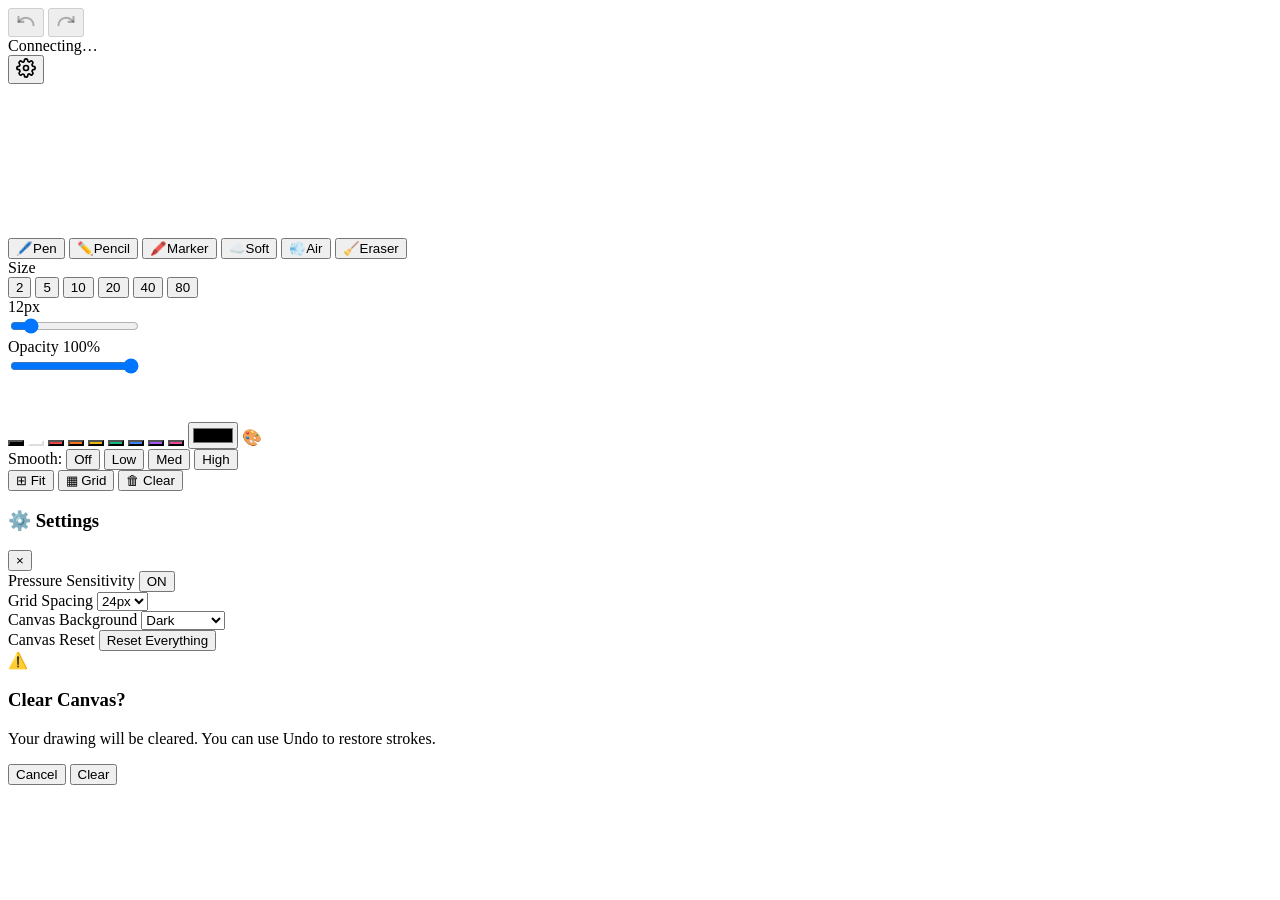
==== phone-drawing-pad/frontend/phone/index.html @ 463b0c14 "drawing pad" ====
<!DOCTYPE html>
<html lang="en">
<head>
    <meta charset="UTF-8">
    <meta name="viewport" content="width=device-width, initial-scale=1.0, maximum-scale=1.0, user-scalable=no, viewport-fit=cover">
    <title>Phone Drawing Pad</title>
    <link rel="preconnect" href="https://fonts.googleapis.com">
    <link rel="preconnect" href="https://fonts.gstatic.com" crossorigin>
    <link href="https://fonts.googleapis.com/css2?family=Inter:wght@400;500;600;700&display=swap" rel="stylesheet">
    <link rel="stylesheet" href="/static/phone/style.css">
</head>
<body>
    <div class="phone-layout">
        <!-- ============ TOP BAR ============ -->
        <header class="top-bar">
            <div class="top-bar-left">
                <button id="btn-undo" class="icon-btn" title="Undo" disabled>
                    <svg width="20" height="20" viewBox="0 0 24 24" fill="none" stroke="currentColor" stroke-width="2.5" stroke-linecap="round" stroke-linejoin="round"><path d="M3 7v6h6"/><path d="M21 17a9 9 0 0 0-9-9 9 9 0 0 0-6 2.3L3 13"/></svg>
                </button>
                <button id="btn-redo" class="icon-btn" title="Redo" disabled>
                    <svg width="20" height="20" viewBox="0 0 24 24" fill="none" stroke="currentColor" stroke-width="2.5" stroke-linecap="round" stroke-linejoin="round"><path d="M21 7v6h-6"/><path d="M3 17a9 9 0 0 1 9-9 9 9 0 0 1 6 2.3l3 2.7"/></svg>
                </button>
            </div>

            <div id="connection-badge" class="conn-badge conn-disconnected">
                <span class="conn-dot"></span>
                <span id="conn-text">Connecting…</span>
            </div>

            <div class="top-bar-right">
                <button id="btn-settings" class="icon-btn" title="Settings">
                    <svg width="20" height="20" viewBox="0 0 24 24" fill="none" stroke="currentColor" stroke-width="2" stroke-linecap="round" stroke-linejoin="round"><circle cx="12" cy="12" r="3"/><path d="M19.4 15a1.65 1.65 0 0 0 .33 1.82l.06.06a2 2 0 0 1-2.83 2.83l-.06-.06a1.65 1.65 0 0 0-1.82-.33 1.65 1.65 0 0 0-1 1.51V21a2 2 0 0 1-4 0v-.09A1.65 1.65 0 0 0 9 19.4a1.65 1.65 0 0 0-1.82.33l-.06.06a2 2 0 0 1-2.83-2.83l.06-.06A1.65 1.65 0 0 0 4.68 15a1.65 1.65 0 0 0-1.51-1H3a2 2 0 0 1 0-4h.09A1.65 1.65 0 0 0 4.6 9a1.65 1.65 0 0 0-.33-1.82l-.06-.06a2 2 0 0 1 2.83-2.83l.06.06A1.65 1.65 0 0 0 9 4.68a1.65 1.65 0 0 0 1-1.51V3a2 2 0 0 1 4 0v.09a1.65 1.65 0 0 0 1 1.51 1.65 1.65 0 0 0 1.82-.33l.06-.06a2 2 0 0 1 2.83 2.83l-.06.06A1.65 1.65 0 0 0 19.4 9a1.65 1.65 0 0 0 1.51 1H21a2 2 0 0 1 0 4h-.09a1.65 1.65 0 0 0-1.51 1z"/></svg>
                </button>
            </div>
        </header>

        <!-- ============ CANVAS VIEWPORT ============ -->
        <main class="canvas-viewport" id="canvas-viewport">
            <!-- Grid overlay — drawn with CSS, never captured in drawing data -->
            <div id="grid-overlay" class="grid-overlay hidden"></div>
            <canvas id="drawing-canvas"></canvas>
        </main>

        <!-- ============ BOTTOM TOOLBAR ============ -->
        <footer class="bottom-toolbar">
            <!-- Row 1: Brush strip -->
            <div class="toolbar-row brush-strip" id="brush-strip">
                <button class="brush-btn active" data-brush="pen" title="Pen">🖊️<span>Pen</span></button>
                <button class="brush-btn" data-brush="pencil" title="Pencil">✏️<span>Pencil</span></button>
                <button class="brush-btn" data-brush="marker" title="Marker">🖍️<span>Marker</span></button>
                <button class="brush-btn" data-brush="soft" title="Soft Brush">☁️<span>Soft</span></button>
                <button class="brush-btn" data-brush="airbrush" title="Airbrush">💨<span>Air</span></button>
                <button class="brush-btn eraser-btn" data-brush="eraser" title="Eraser">🧹<span>Eraser</span></button>
            </div>

            <!-- Row 2: Size + Opacity sliders with live preview -->
            <div class="toolbar-row slider-row">
                <div class="slider-wrap">
                    <div class="slider-label">
                        <span>Size</span>
                        <div class="quick-sizes" id="quick-sizes">
                            <button data-size="2">2</button>
                            <button data-size="5">5</button>
                            <button data-size="10">10</button>
                            <button data-size="20" class="active">20</button>
                            <button data-size="40">40</button>
                            <button data-size="80">80</button>
                        </div>
                        <span id="size-val" class="slider-val">12px</span>
                    </div>
                    <input type="range" id="slider-size" min="1" max="100" value="12">
                </div>
                <div class="slider-wrap">
                    <div class="slider-label">
                        <span>Opacity</span>
                        <span id="opacity-val" class="slider-val">100%</span>
                    </div>
                    <input type="range" id="slider-opacity" min="5" max="100" value="100">
                </div>
                <!-- Brush preview swatch -->
                <div class="brush-preview" id="brush-preview">
                    <canvas id="preview-canvas" width="40" height="40"></canvas>
                </div>
            </div>

            <!-- Row 3: Color palette -->
            <div class="toolbar-row color-row">
                <button class="color-dot active" data-color="#000000" style="background:#000000" title="Black"></button>
                <button class="color-dot" data-color="#ffffff" style="background:#ffffff;border-color:rgba(255,255,255,.4)" title="White"></button>
                <button class="color-dot" data-color="#ef4444" style="background:#ef4444" title="Red"></button>
                <button class="color-dot" data-color="#f97316" style="background:#f97316" title="Orange"></button>
                <button class="color-dot" data-color="#eab308" style="background:#eab308" title="Yellow"></button>
                <button class="color-dot" data-color="#10b981" style="background:#10b981" title="Green"></button>
                <button class="color-dot" data-color="#3b82f6" style="background:#3b82f6" title="Blue"></button>
                <button class="color-dot" data-color="#a855f7" style="background:#a855f7" title="Purple"></button>
                <button class="color-dot" data-color="#ec4899" style="background:#ec4899" title="Pink"></button>
                <label class="color-custom" title="Custom Color">
                    <input type="color" id="input-custom-color" value="#000000">
                    <span>🎨</span>
                </label>
            </div>

            <!-- Row 4: Secondary tools -->
            <div class="toolbar-row secondary-row">
                <div class="smooth-group" id="smooth-group">
                    <span class="smooth-label">Smooth:</span>
                    <button class="smooth-btn" data-smooth="off">Off</button>
                    <button class="smooth-btn" data-smooth="low">Low</button>
                    <button class="smooth-btn active" data-smooth="medium">Med</button>
                    <button class="smooth-btn" data-smooth="high">High</button>
                </div>
                <div class="sec-actions">
                    <button id="btn-zoom-fit" class="sec-btn" title="Fit / Reset View">⊞ Fit</button>
                    <button id="btn-grid-toggle" class="sec-btn" title="Toggle Grid">▦ Grid</button>
                    <button id="btn-clear" class="sec-btn sec-danger" title="Clear Canvas">🗑 Clear</button>
                </div>
            </div>
        </footer>
    </div>

    <!-- ============ SETTINGS PANEL OVERLAY ============ -->
    <div id="settings-panel" class="settings-overlay hidden">
        <div class="settings-card">
            <div class="settings-header">
                <h3>⚙️ Settings</h3>
                <button id="btn-close-settings" class="close-btn">&times;</button>
            </div>
            <div class="settings-body">
                <div class="setting-row">
                    <span>Pressure Sensitivity</span>
                    <button id="btn-pressure" class="toggle-chip active">ON</button>
                </div>
                <div class="setting-row">
                    <span>Grid Spacing</span>
                    <select id="select-grid-size" class="setting-select">
                        <option value="16">16px</option>
                        <option value="24" selected>24px</option>
                        <option value="32">32px</option>
                        <option value="48">48px</option>
                        <option value="64">64px</option>
                    </select>
                </div>
                <div class="setting-row">
                    <span>Canvas Background</span>
                    <select id="select-bg" class="setting-select">
                        <option value="#111726" selected>Dark</option>
                        <option value="#1e293b">Slate</option>
                        <option value="#ffffff">White</option>
                        <option value="#f1f5f9">Light Gray</option>
                    </select>
                </div>
                <div class="setting-row">
                    <span>Canvas Reset</span>
                    <button id="btn-full-reset" class="setting-btn danger">Reset Everything</button>
                </div>
            </div>
        </div>
    </div>

    <!-- ============ CLEAR CONFIRM MODAL ============ -->
    <div id="clear-modal" class="modal-overlay hidden">
        <div class="modal-card">
            <div class="modal-icon">⚠️</div>
            <h3>Clear Canvas?</h3>
            <p>Your drawing will be cleared. You can use Undo to restore strokes.</p>
            <div class="modal-actions">
                <button id="btn-modal-cancel" class="modal-btn btn-sec">Cancel</button>
                <button id="btn-modal-confirm" class="modal-btn btn-danger-fill">Clear</button>
            </div>
        </div>
    </div>

    <script src="/static/phone/app.js"></script>
</body>
</html>
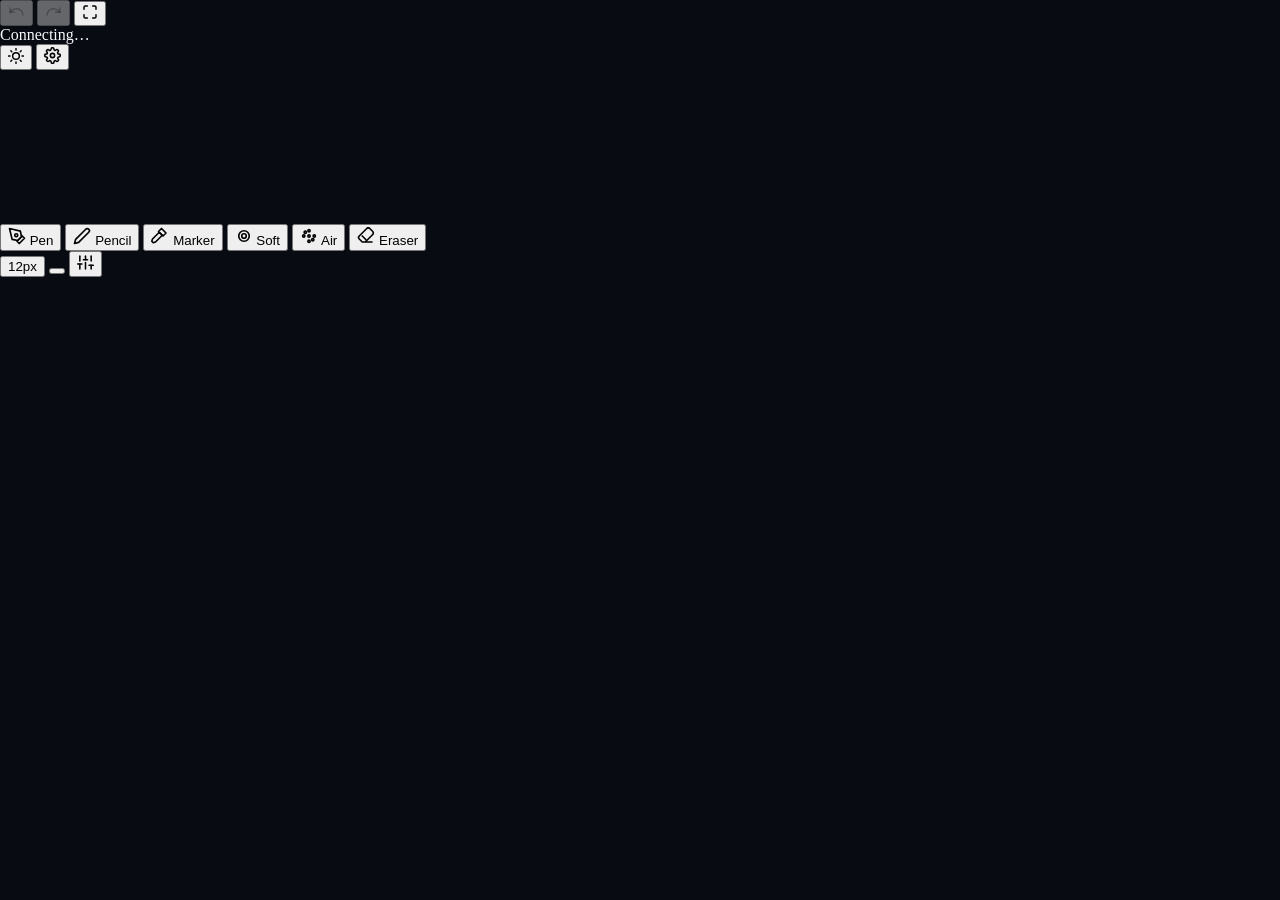
==== commit 888448e2: "brush" ====
--- a/phone-drawing-pad/frontend/phone/index.html
+++ b/phone-drawing-pad/frontend/phone/index.html
@@ -3,33 +3,83 @@
 <head>
     <meta charset="UTF-8">
     <meta name="viewport" content="width=device-width, initial-scale=1.0, maximum-scale=1.0, user-scalable=no, viewport-fit=cover">
-    <title>Phone Drawing Pad</title>
+    <title>DrawSync — Mobile Drawing Pad</title>
+    <meta name="theme-color" content="#080b12">
+    <meta name="apple-mobile-web-app-capable" content="yes">
+    <meta name="apple-mobile-web-app-status-bar-style" content="black-translucent">
+    <!-- Google Fonts -->
     <link rel="preconnect" href="https://fonts.googleapis.com">
     <link rel="preconnect" href="https://fonts.gstatic.com" crossorigin>
-    <link href="https://fonts.googleapis.com/css2?family=Inter:wght@400;500;600;700&display=swap" rel="stylesheet">
-    <link rel="stylesheet" href="/static/phone/style.css">
+    <link href="https://fonts.googleapis.com/css2?family=Outfit:wght@400;500;600;700;800&family=Inter:wght@400;500;600;700&family=JetBrains+Mono:wght@400;500;600&display=swap" rel="stylesheet">
+    <style>
+        /* Instant anti-FOUC protection before external CSS resolves */
+        .hidden, [hidden],
+        .dock-drawer.hidden,
+        .drawer-pane.hidden,
+        .settings-overlay.hidden,
+        .modal-overlay.hidden,
+        .grid-overlay.hidden,
+        .zoom-badge.hidden {
+            display: none !important;
+        }
+        html, body {
+            margin: 0; padding: 0; width: 100%; height: 100%;
+            overflow: hidden; background-color: #080b12; color: #f8fafc;
+            touch-action: none;
+        }
+    </style>
+    <link rel="stylesheet" href="/static/phone/style.css?v=studio_v5">
 </head>
-<body>
+<body class="mobile-studio">
     <div class="phone-layout">
-        <!-- ============ TOP BAR ============ -->
+        <!-- ============ TOP APPLICATION BAR ============ -->
         <header class="top-bar">
             <div class="top-bar-left">
                 <button id="btn-undo" class="icon-btn" title="Undo" disabled>
-                    <svg width="20" height="20" viewBox="0 0 24 24" fill="none" stroke="currentColor" stroke-width="2.5" stroke-linecap="round" stroke-linejoin="round"><path d="M3 7v6h6"/><path d="M21 17a9 9 0 0 0-9-9 9 9 0 0 0-6 2.3L3 13"/></svg>
+                    <svg width="17" height="17" viewBox="0 0 24 24" fill="none" stroke="currentColor" stroke-width="2.2" stroke-linecap="round" stroke-linejoin="round">
+                        <path d="M3 7v6h6"/>
+                        <path d="M21 17a9 9 0 0 0-9-9 9 9 0 0 0-6 2.3L3 13"/>
+                    </svg>
                 </button>
                 <button id="btn-redo" class="icon-btn" title="Redo" disabled>
-                    <svg width="20" height="20" viewBox="0 0 24 24" fill="none" stroke="currentColor" stroke-width="2.5" stroke-linecap="round" stroke-linejoin="round"><path d="M21 7v6h-6"/><path d="M3 17a9 9 0 0 1 9-9 9 9 0 0 1 6 2.3l3 2.7"/></svg>
-                </button>
-            </div>
-
-            <div id="connection-badge" class="conn-badge conn-disconnected">
+                    <svg width="17" height="17" viewBox="0 0 24 24" fill="none" stroke="currentColor" stroke-width="2.2" stroke-linecap="round" stroke-linejoin="round">
+                        <path d="M21 7v6h-6"/>
+                        <path d="M3 17a9 9 0 0 1 9-9 9 9 0 0 1 6 2.3l3 2.7"/>
+                    </svg>
+                </button>
+                <button id="btn-fullscreen" class="icon-btn btn-zen" title="Zen Fullscreen Mode">
+                    <svg width="16" height="16" viewBox="0 0 24 24" fill="none" stroke="currentColor" stroke-width="2.2" stroke-linecap="round" stroke-linejoin="round">
+                        <path d="M8 3H5a2 2 0 0 0-2 2v3m18 0V5a2 2 0 0 0-2-2h-3m0 18h3a2 2 0 0 0 2-2v-3M3 16v3a2 2 0 0 0 2 2h3"/>
+                    </svg>
+                </button>
+            </div>
+
+            <!-- Telemetry Status Capsule -->
+            <div id="connection-badge" class="conn-badge conn-disconnected" title="Live Connection Status">
                 <span class="conn-dot"></span>
                 <span id="conn-text">Connecting…</span>
             </div>
 
             <div class="top-bar-right">
+                <!-- Theme Quick Cycle -->
+                <button id="btn-theme-quick" class="icon-btn" title="Cycle Canvas Theme">
+                    <svg width="16" height="16" viewBox="0 0 24 24" fill="none" stroke="currentColor" stroke-width="2.2" stroke-linecap="round" stroke-linejoin="round">
+                        <circle cx="12" cy="12" r="5"/>
+                        <line x1="12" y1="1" x2="12" y2="3"/>
+                        <line x1="12" y1="21" x2="12" y2="23"/>
+                        <line x1="4.22" y1="4.22" x2="5.64" y2="5.64"/>
+                        <line x1="18.36" y1="18.36" x2="19.78" y2="19.78"/>
+                        <line x1="1" y1="12" x2="3" y2="12"/>
+                        <line x1="21" y1="12" x2="23" y2="12"/>
+                        <line x1="4.22" y1="19.78" x2="5.64" y2="18.36"/>
+                        <line x1="18.36" y1="5.64" x2="19.78" y2="4.22"/>
+                    </svg>
+                </button>
                 <button id="btn-settings" class="icon-btn" title="Settings">
-                    <svg width="20" height="20" viewBox="0 0 24 24" fill="none" stroke="currentColor" stroke-width="2" stroke-linecap="round" stroke-linejoin="round"><circle cx="12" cy="12" r="3"/><path d="M19.4 15a1.65 1.65 0 0 0 .33 1.82l.06.06a2 2 0 0 1-2.83 2.83l-.06-.06a1.65 1.65 0 0 0-1.82-.33 1.65 1.65 0 0 0-1 1.51V21a2 2 0 0 1-4 0v-.09A1.65 1.65 0 0 0 9 19.4a1.65 1.65 0 0 0-1.82.33l-.06.06a2 2 0 0 1-2.83-2.83l.06-.06A1.65 1.65 0 0 0 4.68 15a1.65 1.65 0 0 0-1.51-1H3a2 2 0 0 1 0-4h.09A1.65 1.65 0 0 0 4.6 9a1.65 1.65 0 0 0-.33-1.82l-.06-.06a2 2 0 0 1 2.83-2.83l.06.06A1.65 1.65 0 0 0 9 4.68a1.65 1.65 0 0 0 1-1.51V3a2 2 0 0 1 4 0v.09a1.65 1.65 0 0 0 1 1.51 1.65 1.65 0 0 0 1.82-.33l.06-.06a2 2 0 0 1 2.83 2.83l-.06.06A1.65 1.65 0 0 0 19.4 9a1.65 1.65 0 0 0 1.51 1H21a2 2 0 0 1 0 4h-.09a1.65 1.65 0 0 0-1.51 1z"/></svg>
+                    <svg width="17" height="17" viewBox="0 0 24 24" fill="none" stroke="currentColor" stroke-width="2.2" stroke-linecap="round" stroke-linejoin="round">
+                        <circle cx="12" cy="12" r="3"/>
+                        <path d="M19.4 15a1.65 1.65 0 0 0 .33 1.82l.06.06a2 2 0 0 1-2.83 2.83l-.06-.06a1.65 1.65 0 0 0-1.82-.33 1.65 1.65 0 0 0-1 1.51V21a2 2 0 0 1-4 0v-.09A1.65 1.65 0 0 0 9 19.4a1.65 1.65 0 0 0-1.82.33l-.06.06a2 2 0 0 1-2.83-2.83l.06-.06A1.65 1.65 0 0 0 4.68 15a1.65 1.65 0 0 0-1.51-1H3a2 2 0 0 1 0-4h.09A1.65 1.65 0 0 0 4.6 9a1.65 1.65 0 0 0-.33-1.82l-.06-.06a2 2 0 0 1 2.83-2.83l.06.06A1.65 1.65 0 0 0 9 4.68a1.65 1.65 0 0 0 1-1.51V3a2 2 0 0 1 4 0v.09a1.65 1.65 0 0 0 1 1.51 1.65 1.65 0 0 0 1.82-.33l.06-.06a2 2 0 0 1 2.83 2.83l-.06.06A1.65 1.65 0 0 0 19.4 9a1.65 1.65 0 0 0 1.51 1H21a2 2 0 0 1 0 4h-.09a1.65 1.65 0 0 0-1.51 1z"/>
+                    </svg>
                 </button>
             </div>
         </header>
@@ -39,26 +89,33 @@
             <!-- Grid overlay — drawn with CSS, never captured in drawing data -->
             <div id="grid-overlay" class="grid-overlay hidden"></div>
             <canvas id="drawing-canvas"></canvas>
+
+            <!-- Floating Live Zoom Pill (shown during zoom/pan) -->
+            <button id="zoom-badge" class="zoom-badge hidden" title="Tap to reset view">
+                <span id="zoom-text">100%</span>
+                <span class="zoom-reset-label">Fit</span>
+            </button>
         </main>
 
-        <!-- ============ BOTTOM TOOLBAR ============ -->
-        <footer class="bottom-toolbar">
-            <!-- Row 1: Brush strip -->
-            <div class="toolbar-row brush-strip" id="brush-strip">
-                <button class="brush-btn active" data-brush="pen" title="Pen">🖊️<span>Pen</span></button>
-                <button class="brush-btn" data-brush="pencil" title="Pencil">✏️<span>Pencil</span></button>
-                <button class="brush-btn" data-brush="marker" title="Marker">🖍️<span>Marker</span></button>
-                <button class="brush-btn" data-brush="soft" title="Soft Brush">☁️<span>Soft</span></button>
-                <button class="brush-btn" data-brush="airbrush" title="Airbrush">💨<span>Air</span></button>
-                <button class="brush-btn eraser-btn" data-brush="eraser" title="Eraser">🧹<span>Eraser</span></button>
-            </div>
-
-            <!-- Row 2: Size + Opacity sliders with live preview -->
-            <div class="toolbar-row slider-row">
-                <div class="slider-wrap">
-                    <div class="slider-label">
-                        <span>Size</span>
-                        <div class="quick-sizes" id="quick-sizes">
+        <!-- ============ FLOATING MOBILE STUDIO DOCK ============ -->
+        <div class="studio-dock-container">
+            <!-- Popover Drawers (Sliders, Color, Tools) -->
+            <div id="dock-drawer" class="dock-drawer hidden" style="display: none;">
+                <!-- Tab 1: Size & Opacity -->
+                <div id="drawer-size" class="drawer-pane hidden" style="display: none;">
+                    <div class="drawer-header">
+                        <span class="drawer-title">Stroke Dynamics</span>
+                        <div class="brush-preview" id="brush-preview">
+                            <canvas id="preview-canvas" width="40" height="40"></canvas>
+                        </div>
+                    </div>
+                    <div class="drawer-slider-group">
+                        <div class="slider-header-line">
+                            <span class="slider-caption">Brush Size</span>
+                            <span id="size-val" class="slider-pill">12px</span>
+                        </div>
+                        <input type="range" id="slider-size" min="1" max="100" value="12">
+                        <div class="quick-size-bubble-row" id="quick-sizes">
                             <button data-size="2">2</button>
                             <button data-size="5">5</button>
                             <button data-size="10">10</button>
@@ -66,110 +123,244 @@
                             <button data-size="40">40</button>
                             <button data-size="80">80</button>
                         </div>
-                        <span id="size-val" class="slider-val">12px</span>
-                    </div>
-                    <input type="range" id="slider-size" min="1" max="100" value="12">
-                </div>
-                <div class="slider-wrap">
-                    <div class="slider-label">
-                        <span>Opacity</span>
-                        <span id="opacity-val" class="slider-val">100%</span>
-                    </div>
-                    <input type="range" id="slider-opacity" min="5" max="100" value="100">
-                </div>
-                <!-- Brush preview swatch -->
-                <div class="brush-preview" id="brush-preview">
-                    <canvas id="preview-canvas" width="40" height="40"></canvas>
-                </div>
-            </div>
-
-            <!-- Row 3: Color palette -->
-            <div class="toolbar-row color-row">
-                <button class="color-dot active" data-color="#000000" style="background:#000000" title="Black"></button>
-                <button class="color-dot" data-color="#ffffff" style="background:#ffffff;border-color:rgba(255,255,255,.4)" title="White"></button>
-                <button class="color-dot" data-color="#ef4444" style="background:#ef4444" title="Red"></button>
-                <button class="color-dot" data-color="#f97316" style="background:#f97316" title="Orange"></button>
-                <button class="color-dot" data-color="#eab308" style="background:#eab308" title="Yellow"></button>
-                <button class="color-dot" data-color="#10b981" style="background:#10b981" title="Green"></button>
-                <button class="color-dot" data-color="#3b82f6" style="background:#3b82f6" title="Blue"></button>
-                <button class="color-dot" data-color="#a855f7" style="background:#a855f7" title="Purple"></button>
-                <button class="color-dot" data-color="#ec4899" style="background:#ec4899" title="Pink"></button>
-                <label class="color-custom" title="Custom Color">
-                    <input type="color" id="input-custom-color" value="#000000">
-                    <span>🎨</span>
-                </label>
-            </div>
-
-            <!-- Row 4: Secondary tools -->
-            <div class="toolbar-row secondary-row">
-                <div class="smooth-group" id="smooth-group">
-                    <span class="smooth-label">Smooth:</span>
-                    <button class="smooth-btn" data-smooth="off">Off</button>
-                    <button class="smooth-btn" data-smooth="low">Low</button>
-                    <button class="smooth-btn active" data-smooth="medium">Med</button>
-                    <button class="smooth-btn" data-smooth="high">High</button>
-                </div>
-                <div class="sec-actions">
-                    <button id="btn-zoom-fit" class="sec-btn" title="Fit / Reset View">⊞ Fit</button>
-                    <button id="btn-grid-toggle" class="sec-btn" title="Toggle Grid">▦ Grid</button>
-                    <button id="btn-clear" class="sec-btn sec-danger" title="Clear Canvas">🗑 Clear</button>
-                </div>
-            </div>
-        </footer>
+                    </div>
+                    <div class="drawer-slider-group">
+                        <div class="slider-header-line">
+                            <span class="slider-caption">Opacity / Flow</span>
+                            <span id="opacity-val" class="slider-pill">100%</span>
+                        </div>
+                        <input type="range" id="slider-opacity" min="5" max="100" value="100">
+                    </div>
+                </div>
+
+                <!-- Tab 2: Color Palette -->
+                <div id="drawer-color" class="drawer-pane hidden" style="display: none;">
+                    <div class="drawer-header">
+                        <span class="drawer-title">Studio Palette</span>
+                        <span class="drawer-subtitle">Harmonious Color Swatches</span>
+                    </div>
+                    <div class="color-swatches-grid">
+                        <button class="color-dot active" data-color="#ffffff" style="background:#ffffff" title="Pure White"></button>
+                        <button class="color-dot" data-color="#000000" style="background:#000000" title="Carbon Black"></button>
+                        <button class="color-dot" data-color="#6366f1" style="background:#6366f1" title="Royal Indigo"></button>
+                        <button class="color-dot" data-color="#38bdf8" style="background:#38bdf8" title="Sky Cyan"></button>
+                        <button class="color-dot" data-color="#10b981" style="background:#10b981" title="Emerald Green"></button>
+                        <button class="color-dot" data-color="#f59e0b" style="background:#f59e0b" title="Warm Amber"></button>
+                        <button class="color-dot" data-color="#f97316" style="background:#f97316" title="Bright Orange"></button>
+                        <button class="color-dot" data-color="#f43f5e" style="background:#f43f5e" title="Neon Rose"></button>
+                        <button class="color-dot" data-color="#ec4899" style="background:#ec4899" title="Hot Pink"></button>
+                        <button class="color-dot" data-color="#a855f7" style="background:#a855f7" title="Electric Purple"></button>
+                        <label class="color-custom" title="Custom Spectrum Picker">
+                            <input type="color" id="input-custom-color" value="#ffffff">
+                            <span class="picker-wheel-icon">🎨</span>
+                        </label>
+                    </div>
+                </div>
+
+                <!-- Tab 3: Actions & Smoothing -->
+                <div id="drawer-tools" class="drawer-pane hidden" style="display: none;">
+                    <div class="drawer-header">
+                        <span class="drawer-title">Stabilization & Canvas</span>
+                    </div>
+                    <div class="tool-section">
+                        <span class="section-sub">Line Smoothing (Chaikin)</span>
+                        <div class="smooth-segmented" id="smooth-group">
+                            <button class="smooth-btn" data-smooth="off">Off</button>
+                            <button class="smooth-btn" data-smooth="low">Low</button>
+                            <button class="smooth-btn active" data-smooth="medium">Med</button>
+                            <button class="smooth-btn" data-smooth="high">High</button>
+                        </div>
+                    </div>
+                    <div class="tool-section">
+                        <span class="section-sub">Screen Fit Mode</span>
+                        <div class="smooth-segmented" id="fit-group">
+                            <button class="fit-btn active" data-fit="auto" title="1:1 Exact Artboard & Image Aspect Ratio">1:1 Fit</button>
+                            <button class="fit-btn" data-fit="phone" title="Full Phone Screen (Edge-to-Edge)">Full Phone</button>
+                            <button class="fit-btn" data-fit="landscape" title="16:9 Landscape Laptop Format">16:9</button>
+                        </div>
+                    </div>
+                    <div class="tool-section">
+                        <span class="section-sub">Reference Artwork / Photo</span>
+                        <div class="tool-action-row">
+                            <button id="btn-import-img-phone" class="action-card-btn" title="Import Image / Photo">
+                                <svg width="15" height="15" viewBox="0 0 24 24" fill="none" stroke="currentColor" stroke-width="2.2"><rect x="3" y="3" width="18" height="18" rx="2" ry="2"/><circle cx="8.5" cy="8.5" r="1.5"/><polyline points="21 15 16 10 5 21"/></svg>
+                                <span id="label-import-img-phone">Import Image</span>
+                            </button>
+                            <button id="btn-clear-img-phone" class="action-card-btn action-danger hidden" style="display: none;" title="Remove Reference Image">
+                                <svg width="15" height="15" viewBox="0 0 24 24" fill="none" stroke="currentColor" stroke-width="2.2"><line x1="18" y1="6" x2="6" y2="18"/><line x1="6" y1="6" x2="18" y2="18"/></svg>
+                                <span>Remove Image</span>
+                            </button>
+                        </div>
+                    </div>
+                    <div class="tool-action-row">
+                        <button id="btn-zoom-fit" class="action-card-btn" title="Fit / Reset Canvas">
+                            <svg width="16" height="16" viewBox="0 0 24 24" fill="none" stroke="currentColor" stroke-width="2.2"><path d="M15 3h6v6M9 21H3v-6M21 3l-7 7M3 21l7-7"/></svg>
+                            <span>Fit View</span>
+                        </button>
+                        <button id="btn-grid-toggle" class="action-card-btn" title="Toggle Grid Overlay">
+                            <svg width="16" height="16" viewBox="0 0 24 24" fill="none" stroke="currentColor" stroke-width="2.2"><rect x="3" y="3" width="7" height="7"/><rect x="14" y="3" width="7" height="7"/><rect x="14" y="14" width="7" height="7"/><rect x="3" y="14" width="7" height="7"/></svg>
+                            <span>Grid</span>
+                        </button>
+                        <button id="btn-clear" class="action-card-btn action-danger" title="Clear Canvas">
+                            <svg width="16" height="16" viewBox="0 0 24 24" fill="none" stroke="currentColor" stroke-width="2.2"><polyline points="3 6 5 6 21 6"/><path d="M19 6v14a2 2 0 0 1-2 2H7a2 2 0 0 1-2-2V6m3 0V4a2 2 0 0 1 2-2h4a2 2 0 0 1 2 2v2"/></svg>
+                            <span>Clear</span>
+                        </button>
+                    </div>
+                </div>
+            </div>
+
+            <input type="file" id="input-import-image" accept="image/*" style="display: none;">
+
+            <!-- Primary Bottom Dock (Always Ergonomic & Compact) -->
+            <footer class="bottom-dock" id="bottom-dock">
+                <!-- Brush Strip with Crisp Vector SVGs -->
+                <div class="brush-selector" id="brush-strip">
+                    <button class="brush-btn active" data-brush="pen" title="Hard Inker / Pen">
+                        <svg class="tool-svg" width="18" height="18" viewBox="0 0 24 24" fill="none" stroke="currentColor" stroke-width="2.2" stroke-linecap="round" stroke-linejoin="round">
+                            <path d="M12 19l7-7 3 3-7 7-3-3z"/>
+                            <path d="M18 13l-1.5-7.5L2 2l3.5 14.5L13 18l5-5z"/>
+                            <circle cx="11" cy="11" r="2"/>
+                        </svg>
+                        <span>Pen</span>
+                    </button>
+                    <button class="brush-btn" data-brush="pencil" title="Graphite Pencil">
+                        <svg class="tool-svg" width="18" height="18" viewBox="0 0 24 24" fill="none" stroke="currentColor" stroke-width="2.2" stroke-linecap="round" stroke-linejoin="round">
+                            <path d="M17 3a2.828 2.828 0 1 1 4 4L7.5 20.5 2 22l1.5-5.5L17 3z"/>
+                        </svg>
+                        <span>Pencil</span>
+                    </button>
+                    <button class="brush-btn" data-brush="marker" title="Marker / Chisel Tip">
+                        <svg class="tool-svg" width="18" height="18" viewBox="0 0 24 24" fill="none" stroke="currentColor" stroke-width="2.2" stroke-linecap="round" stroke-linejoin="round">
+                            <path d="M14 2l6 6-4 4-6-6 4-4z"/>
+                            <path d="M3 21l3-1 9-9-4-4-9 9-1 3 2 2z"/>
+                        </svg>
+                        <span>Marker</span>
+                    </button>
+                    <button class="brush-btn" data-brush="soft" title="Soft Blend">
+                        <svg class="tool-svg" width="18" height="18" viewBox="0 0 24 24" fill="none" stroke="currentColor" stroke-width="2.2">
+                            <circle cx="12" cy="12" r="7"/>
+                            <circle cx="12" cy="12" r="3"/>
+                        </svg>
+                        <span>Soft</span>
+                    </button>
+                    <button class="brush-btn" data-brush="airbrush" title="Airbrush Spray">
+                        <svg class="tool-svg" width="18" height="18" viewBox="0 0 24 24" fill="none" stroke="currentColor" stroke-width="2.2">
+                            <circle cx="12" cy="12" r="1.5"/><circle cx="12" cy="5" r="1.5"/><circle cx="12" cy="19" r="1.5"/>
+                            <circle cx="5" cy="12" r="1.5"/><circle cx="19" cy="12" r="1.5"/><circle cx="7" cy="7" r="1.5"/><circle cx="17" cy="17" r="1.5"/>
+                        </svg>
+                        <span>Air</span>
+                    </button>
+                    <button class="brush-btn eraser-btn" data-brush="eraser" title="Precision Eraser">
+                        <svg class="tool-svg" width="18" height="18" viewBox="0 0 24 24" fill="none" stroke="currentColor" stroke-width="2.2" stroke-linecap="round" stroke-linejoin="round">
+                            <path d="M20 20H7L3 16C2 15 2 13 3 12L13 2C14 1 16 1 17 2L21 6C22 7 22 9 21 10L11 20"/>
+                            <path d="M7 12l5 5"/>
+                        </svg>
+                        <span>Eraser</span>
+                    </button>
+                </div>
+
+                <div class="dock-divider"></div>
+
+                <!-- Secondary Quick Flyout Controls -->
+                <div class="dock-control-group">
+                    <!-- Size Pill Trigger -->
+                    <button id="tab-trigger-size" class="dock-tab-btn" title="Adjust Size & Opacity">
+                        <span id="dock-size-label" class="size-text-pill">12px</span>
+                    </button>
+
+                    <!-- Active Color Circle Trigger -->
+                    <button id="tab-trigger-color" class="dock-tab-btn color-bubble-btn" title="Open Color Palette">
+                        <span id="dock-color-bubble" class="color-bubble-swatch" style="background-color: #ffffff;"></span>
+                    </button>
+
+                    <!-- Actions / Tools Trigger -->
+                    <button id="tab-trigger-tools" class="dock-tab-btn" title="Smoothing & Tools">
+                        <svg width="17" height="17" viewBox="0 0 24 24" fill="none" stroke="currentColor" stroke-width="2.2" stroke-linecap="round" stroke-linejoin="round">
+                            <line x1="4" y1="21" x2="4" y2="14"/><line x1="4" y1="10" x2="4" y2="3"/>
+                            <line x1="12" y1="21" x2="12" y2="12"/><line x1="12" y1="8" x2="12" y2="3"/>
+                            <line x1="20" y1="21" x2="20" y2="16"/><line x1="20" y1="10" x2="20" y2="3"/>
+                            <line x1="1" y1="14" x2="7" y2="14"/><line x1="9" y1="8" x2="15" y2="8"/><line x1="17" y1="16" x2="23" y2="16"/>
+                        </svg>
+                    </button>
+                </div>
+            </footer>
+        </div>
     </div>
 
     <!-- ============ SETTINGS PANEL OVERLAY ============ -->
-    <div id="settings-panel" class="settings-overlay hidden">
+    <div id="settings-panel" class="settings-overlay hidden" style="display: none;">
         <div class="settings-card">
             <div class="settings-header">
-                <h3>⚙️ Settings</h3>
-                <button id="btn-close-settings" class="close-btn">&times;</button>
+                <div class="settings-title-group">
+                    <span class="settings-icon-box">⚙️</span>
+                    <h3>Studio Preferences</h3>
+                </div>
+                <button id="btn-close-settings" class="close-btn" title="Close Settings">&times;</button>
             </div>
             <div class="settings-body">
                 <div class="setting-row">
-                    <span>Pressure Sensitivity</span>
+                    <div class="setting-meta">
+                        <span class="setting-name">Pressure Sensitivity</span>
+                        <span class="setting-desc">Apple Pencil / S-Pen 4096 levels</span>
+                    </div>
                     <button id="btn-pressure" class="toggle-chip active">ON</button>
                 </div>
                 <div class="setting-row">
-                    <span>Grid Spacing</span>
+                    <div class="setting-meta">
+                        <span class="setting-name">Grid Spacing</span>
+                        <span class="setting-desc">Background visual alignment guide</span>
+                    </div>
                     <select id="select-grid-size" class="setting-select">
-                        <option value="16">16px</option>
-                        <option value="24" selected>24px</option>
-                        <option value="32">32px</option>
-                        <option value="48">48px</option>
-                        <option value="64">64px</option>
+                        <option value="16">16px Fine</option>
+                        <option value="24" selected>24px Standard</option>
+                        <option value="32">32px Medium</option>
+                        <option value="48">48px Broad</option>
+                        <option value="64">64px Block</option>
                     </select>
                 </div>
                 <div class="setting-row">
-                    <span>Canvas Background</span>
+                    <div class="setting-meta">
+                        <span class="setting-name">Canvas Artboard Tone</span>
+                        <span class="setting-desc">Viewport background contrast</span>
+                    </div>
                     <select id="select-bg" class="setting-select">
-                        <option value="#111726" selected>Dark</option>
-                        <option value="#1e293b">Slate</option>
-                        <option value="#ffffff">White</option>
-                        <option value="#f1f5f9">Light Gray</option>
+                        <option value="#111726" selected>Dark Slate (#111726)</option>
+                        <option value="#06080d">Deep AMOLED Void (#06080d)</option>
+                        <option value="#1e293b">Navy Graphite (#1e293b)</option>
+                        <option value="#ffffff">Paper White (#ffffff)</option>
+                        <option value="#f1f5f9">Light Studio (#f1f5f9)</option>
                     </select>
                 </div>
-                <div class="setting-row">
-                    <span>Canvas Reset</span>
-                    <button id="btn-full-reset" class="setting-btn danger">Reset Everything</button>
+                <div class="setting-row reset-row">
+                    <div class="setting-meta">
+                        <span class="setting-name">Full Reset</span>
+                        <span class="setting-desc">Wipe artboard & reset zoom / pan</span>
+                    </div>
+                    <button id="btn-full-reset" class="setting-btn danger">Reset Canvas</button>
                 </div>
             </div>
         </div>
     </div>
 
     <!-- ============ CLEAR CONFIRM MODAL ============ -->
-    <div id="clear-modal" class="modal-overlay hidden">
+    <div id="clear-modal" class="modal-overlay hidden" style="display: none;">
         <div class="modal-card">
-            <div class="modal-icon">⚠️</div>
-            <h3>Clear Canvas?</h3>
-            <p>Your drawing will be cleared. You can use Undo to restore strokes.</p>
+            <div class="modal-icon-badge">
+                <svg width="24" height="24" viewBox="0 0 24 24" fill="none" stroke="#f43f5e" stroke-width="2.2">
+                    <path d="M10.29 3.86L1.82 18a2 2 0 0 0 1.71 3h16.94a2 2 0 0 0 1.71-3L13.71 3.86a2 2 0 0 0-3.42 0z"/>
+                    <line x1="12" y1="9" x2="12" y2="13"/>
+                    <line x1="12" y1="17" x2="12.01" y2="17"/>
+                </svg>
+            </div>
+            <h3>Clear Artboard?</h3>
+            <p>Your strokes on the mobile canvas and laptop display will be wiped. You can undo if needed.</p>
             <div class="modal-actions">
                 <button id="btn-modal-cancel" class="modal-btn btn-sec">Cancel</button>
-                <button id="btn-modal-confirm" class="modal-btn btn-danger-fill">Clear</button>
+                <button id="btn-modal-confirm" class="modal-btn btn-danger-fill">Clear All</button>
             </div>
         </div>
     </div>
 
-    <script src="/static/phone/app.js"></script>
+    <script src="/static/phone/app.js?v=studio_v12"></script>
 </body>
 </html>
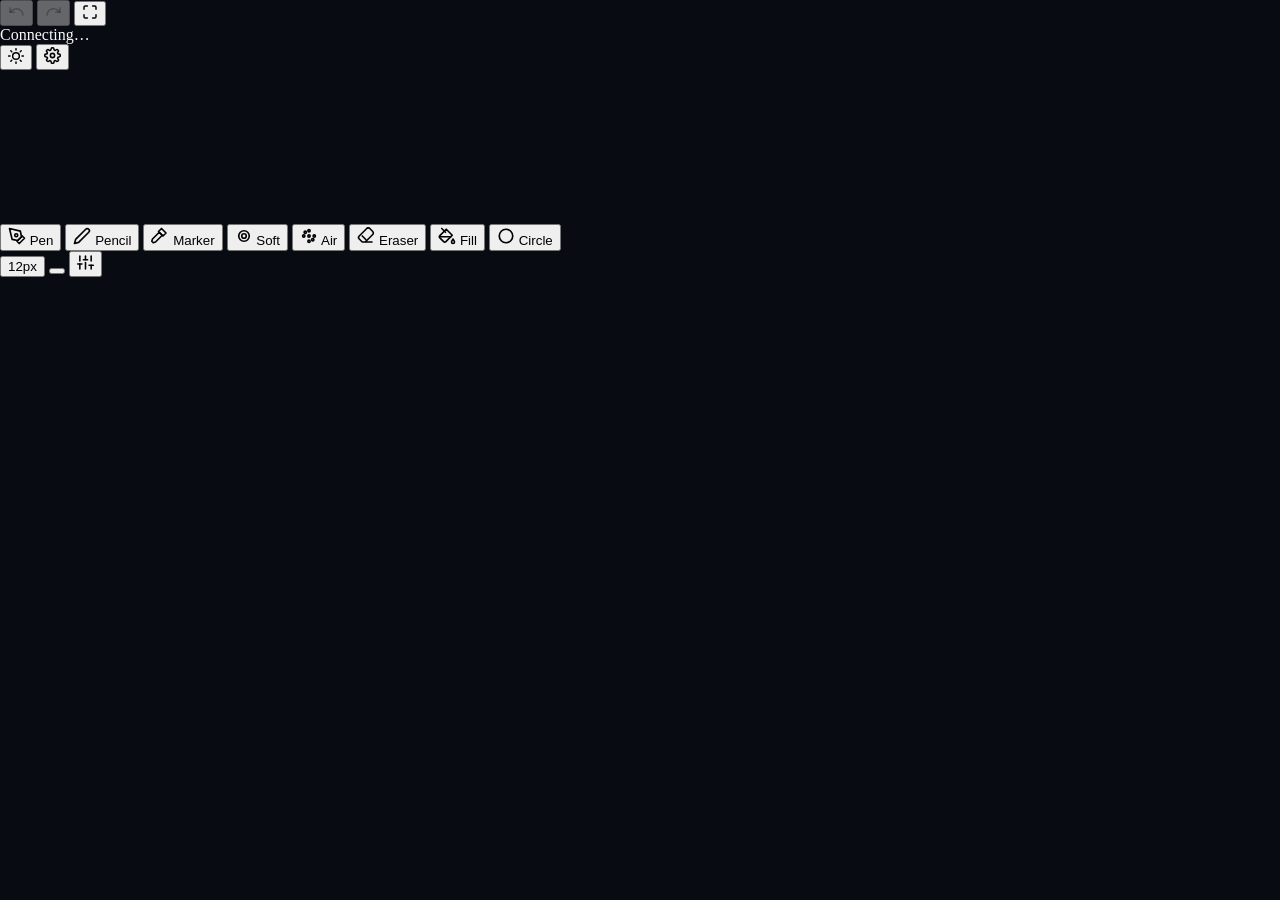
==== commit e903a461: "shapes" ====
--- a/phone-drawing-pad/frontend/phone/index.html
+++ b/phone-drawing-pad/frontend/phone/index.html
@@ -28,7 +28,7 @@
             touch-action: none;
         }
     </style>
-    <link rel="stylesheet" href="/static/phone/style.css?v=studio_v5">
+    <link rel="stylesheet" href="/static/phone/style.css?v=20261011_live">
 </head>
 <body class="mobile-studio">
     <div class="phone-layout">
@@ -207,6 +207,44 @@
                         </button>
                     </div>
                 </div>
+
+                <!-- Tab 4: Shapes Drawer -->
+                <div id="drawer-shapes" class="drawer-pane hidden" style="display: none;">
+                    <div class="drawer-header">
+                        <span class="drawer-title">Geometric Shapes</span>
+                        <span class="drawer-subtitle">Tap to choose shape to draw</span>
+                    </div>
+                    <div class="phone-shapes-grid" id="phone-shapes-grid">
+                        <button class="phone-shape-card active" data-shape="circle">
+                            <svg width="22" height="22" viewBox="0 0 24 24" fill="none" stroke="currentColor" stroke-width="2.2"><circle cx="12" cy="12" r="9"/></svg>
+                            <span>Circle</span>
+                        </button>
+                        <button class="phone-shape-card" data-shape="rectangle">
+                            <svg width="22" height="22" viewBox="0 0 24 24" fill="none" stroke="currentColor" stroke-width="2.2"><rect x="3" y="4" width="18" height="16" rx="1"/></svg>
+                            <span>Rectangle</span>
+                        </button>
+                        <button class="phone-shape-card" data-shape="line">
+                            <svg width="22" height="22" viewBox="0 0 24 24" fill="none" stroke="currentColor" stroke-width="2.2" stroke-linecap="round"><line x1="4" y1="20" x2="20" y2="4"/></svg>
+                            <span>Line</span>
+                        </button>
+                        <button class="phone-shape-card" data-shape="arrow">
+                            <svg width="22" height="22" viewBox="0 0 24 24" fill="none" stroke="currentColor" stroke-width="2.2" stroke-linecap="round" stroke-linejoin="round"><line x1="5" y1="19" x2="19" y2="5"/><polyline points="10 5 19 5 19 14"/></svg>
+                            <span>Arrow</span>
+                        </button>
+                        <button class="phone-shape-card" data-shape="triangle">
+                            <svg width="22" height="22" viewBox="0 0 24 24" fill="none" stroke="currentColor" stroke-width="2.2" stroke-linejoin="round"><polygon points="12 3 21 20 3 20"/></svg>
+                            <span>Triangle</span>
+                        </button>
+                        <button class="phone-shape-card" data-shape="star">
+                            <svg width="22" height="22" viewBox="0 0 24 24" fill="none" stroke="currentColor" stroke-width="2.2" stroke-linejoin="round"><polygon points="12 2 15.09 8.26 22 9.27 17 14.14 18.18 21.02 12 17.77 5.82 21.02 7 14.14 2 9.27 8.91 8.26 12 2"/></svg>
+                            <span>Star</span>
+                        </button>
+                        <button class="phone-shape-card" data-shape="diamond">
+                            <svg width="22" height="22" viewBox="0 0 24 24" fill="none" stroke="currentColor" stroke-width="2.2" stroke-linejoin="round"><polygon points="12 2 22 12 12 22 2 12"/></svg>
+                            <span>Diamond</span>
+                        </button>
+                    </div>
+                </div>
             </div>
 
             <input type="file" id="input-import-image" accept="image/*" style="display: none;">
@@ -257,6 +295,24 @@
                         </svg>
                         <span>Eraser</span>
                     </button>
+                    <button class="brush-btn bucket-btn" data-brush="bucket" title="Color Fill / Paint Bucket">
+                        <svg class="tool-svg" width="18" height="18" viewBox="0 0 24 24" fill="none" stroke="currentColor" stroke-width="2.2" stroke-linecap="round" stroke-linejoin="round">
+                            <path d="M19 11l-8-8-8.5 8.5a2.12 2.12 0 0 0 0 3l5 5a2.12 2.12 0 0 0 3 0L19 11z"/>
+                            <path d="M5 2l5 5"/>
+                            <path d="M2 13h15"/>
+                            <path d="M22 20a2 2 0 1 1-4 0c0-1.6 1.7-2.6 2-4 .3 1.4 2 2.4 2 4z"/>
+                        </svg>
+                        <span>Fill</span>
+                    </button>
+                    <!-- Shapes Button with Dynamic Icon -->
+                    <button class="brush-btn shape-btn" data-brush="shape" id="btn-phone-shape" title="Shapes (Tap to change shape)">
+                        <span id="phone-shape-icon-wrap">
+                            <svg class="tool-svg" width="18" height="18" viewBox="0 0 24 24" fill="none" stroke="currentColor" stroke-width="2.2">
+                                <circle cx="12" cy="12" r="9"/>
+                            </svg>
+                        </span>
+                        <span id="phone-shape-text">Circle</span>
+                    </button>
                 </div>
 
                 <div class="dock-divider"></div>
@@ -361,6 +417,6 @@
         </div>
     </div>
 
-    <script src="/static/phone/app.js?v=studio_v12"></script>
+    <script src="/static/phone/app.js?v=20261011_live"></script>
 </body>
 </html>
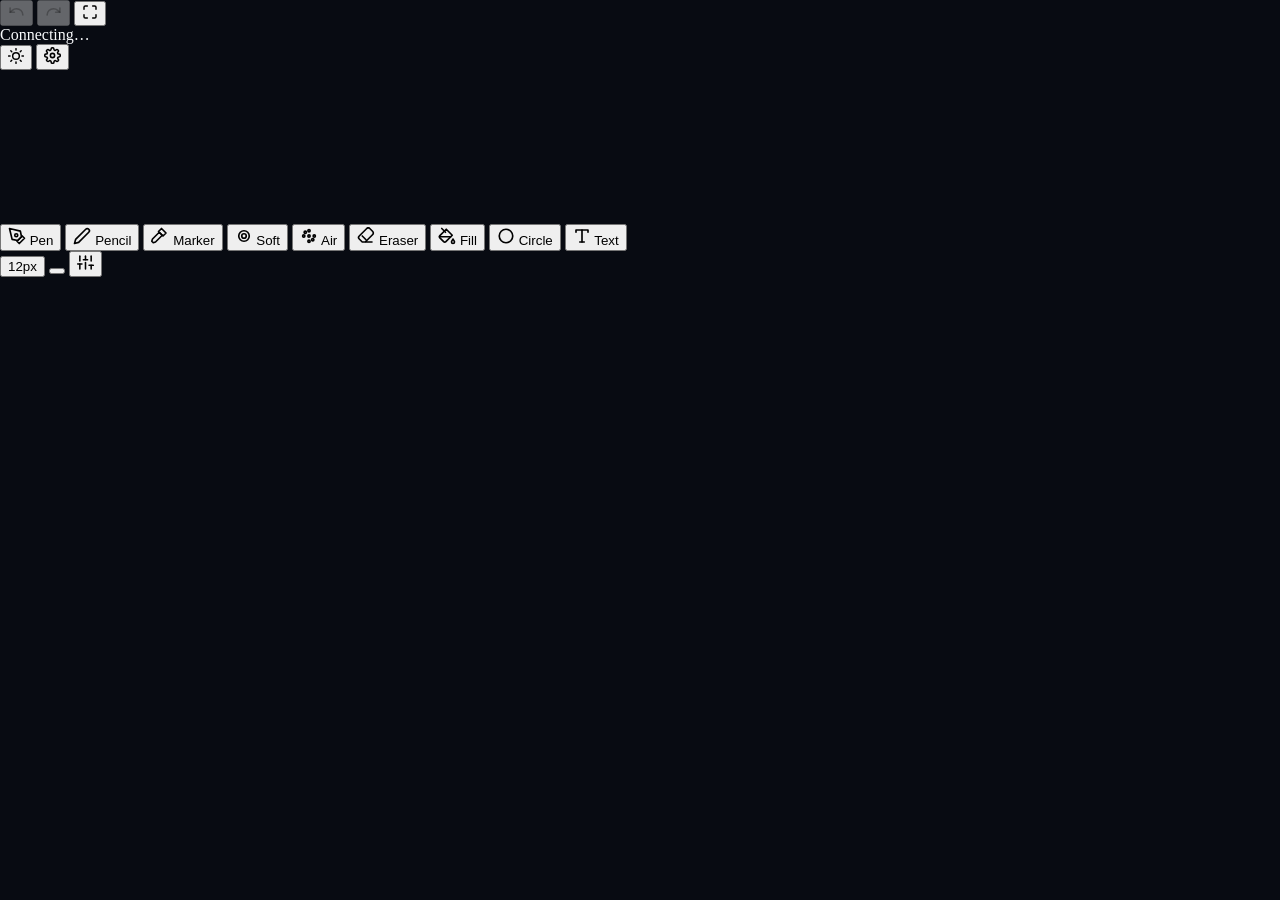
==== commit 0f4563ee: "text" ====
--- a/phone-drawing-pad/frontend/phone/index.html
+++ b/phone-drawing-pad/frontend/phone/index.html
@@ -95,6 +95,34 @@
                 <span id="zoom-text">100%</span>
                 <span class="zoom-reset-label">Fit</span>
             </button>
+
+            <!-- Mobile Smart Text Box Live Interactive Overlay -->
+            <div id="phone-text-overlay" class="phone-text-overlay hidden">
+                <div class="phone-text-toolbar" id="phone-text-toolbar">
+                    <button class="phone-text-tb-btn" id="btn-phone-text-size-down">-</button>
+                    <span id="phone-text-size-val" class="phone-text-size-val">22px</span>
+                    <button class="phone-text-tb-btn" id="btn-phone-text-size-up">+</button>
+                    <div class="phone-text-styles-group">
+                        <button class="phone-text-style-chip active" data-style="glass">Glass</button>
+                        <button class="phone-text-style-chip" data-style="neon">Neon</button>
+                        <button class="phone-text-style-chip" data-style="solid">Solid</button>
+                        <button class="phone-text-style-chip" data-style="clean">Clean</button>
+                    </div>
+                    <button class="phone-text-action-btn delete-btn" id="btn-phone-text-del" title="Delete">✕</button>
+                    <button class="phone-text-action-btn done-btn" id="btn-phone-text-done" title="Done">✓</button>
+                </div>
+                <div class="phone-text-card box-style-glass" id="phone-text-card">
+                    <div class="phone-text-drag-bar" id="phone-text-drag-bar" title="Drag to move text box">
+                        <span class="phone-drag-grip">⠿ Move</span>
+                        <span class="phone-size-badge" id="phone-size-badge">Auto</span>
+                    </div>
+                    <div class="phone-text-editable" id="phone-text-input" contenteditable="true" spellcheck="false" data-placeholder="Type text..."></div>
+                    <div class="phone-card-handle top-left" data-handle="top-left"></div>
+                    <div class="phone-card-handle top-right" data-handle="top-right"></div>
+                    <div class="phone-card-handle bottom-left" data-handle="bottom-left"></div>
+                    <div class="phone-card-handle bottom-right" data-handle="bottom-right"></div>
+                </div>
+            </div>
         </main>
 
         <!-- ============ FLOATING MOBILE STUDIO DOCK ============ -->
@@ -313,6 +341,15 @@
                         </span>
                         <span id="phone-shape-text">Circle</span>
                     </button>
+                    <!-- Text Button -->
+                    <button class="brush-btn text-btn" data-brush="text" id="btn-phone-text" title="Smart Text Box">
+                        <svg class="tool-svg" width="18" height="18" viewBox="0 0 24 24" fill="none" stroke="currentColor" stroke-width="2.2" stroke-linecap="round" stroke-linejoin="round">
+                            <polyline points="4 7 4 4 20 4 20 7"/>
+                            <line x1="9" y1="20" x2="15" y2="20"/>
+                            <line x1="12" y1="4" x2="12" y2="20"/>
+                        </svg>
+                        <span>Text</span>
+                    </button>
                 </div>
 
                 <div class="dock-divider"></div>
